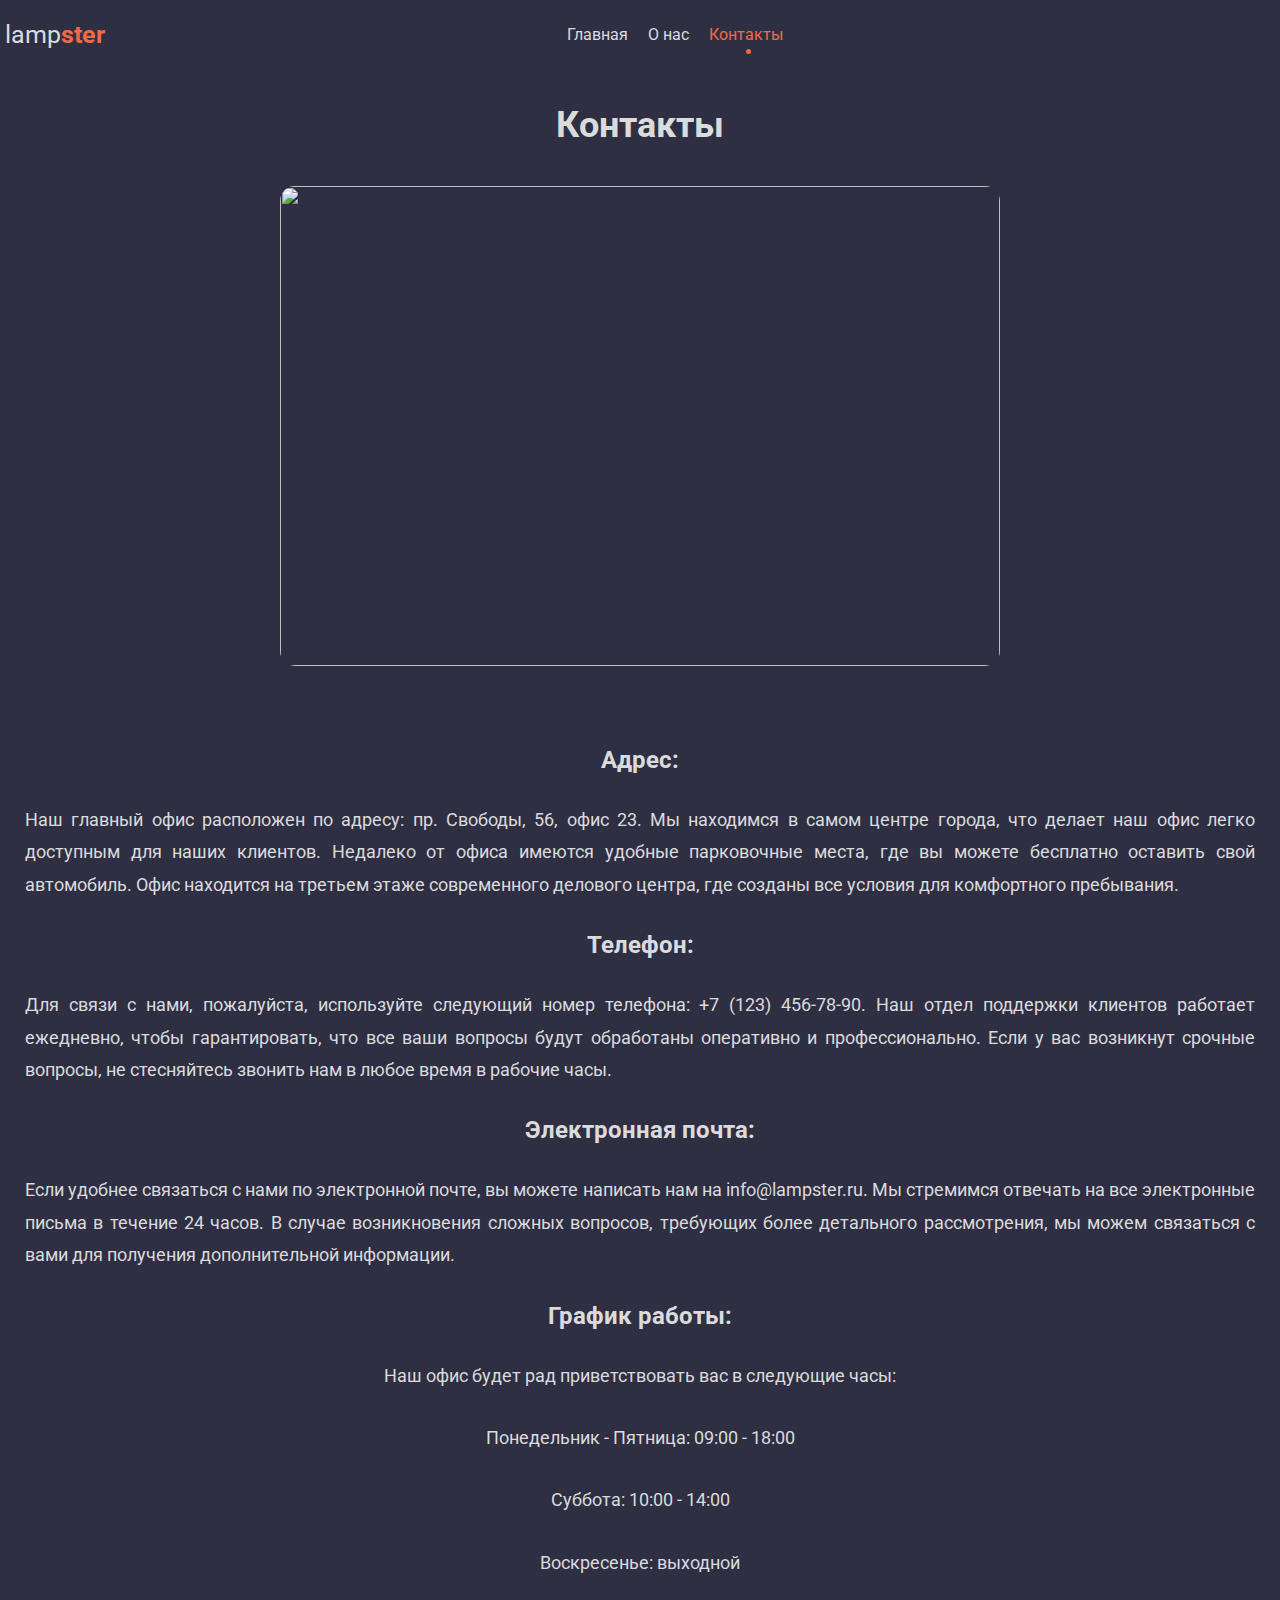
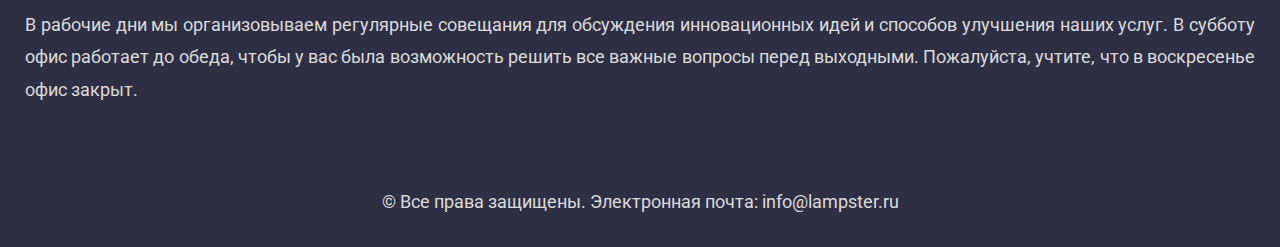
==== public/client/contacts.html @ 21896464 "Project finished" ====
<!DOCTYPE html>
<html lang="en">
  <head>
    <meta charset="UTF-8" />
    <meta name="viewport" content="width=device-width, initial-scale=1.0" />
    <link
      rel="stylesheet"
      href="https://cdnjs.cloudflare.com/ajax/libs/font-awesome/6.4.2/css/all.min.css"
      integrity="sha512-z3gLpd7yknf1YoNbCzqRKc4qyor8gaKU1qmn+CShxbuBusANI9QpRohGBreCFkKxLhei6S9CQXFEbbKuqLg0DA=="
      crossorigin="anonymous"
      referrerpolicy="no-referrer"
    />
    <link rel="preconnect" href="https://fonts.googleapis.com" />
    <link rel="preconnect" href="https://fonts.gstatic.com" crossorigin />
    <link href="https://fonts.googleapis.com/css2?family=PT+Mono&family=Roboto:wght@300;400&display=swap" rel="stylesheet" />
    <link rel="stylesheet" href="./src/css/style.css" />
    <title>lampster - Контакты</title>
  </head>

  <body>
    <div class="container">
      <header class="header">
        <a href="#" class="logo">
          <i class="fa-solid fa-fire-flame-curved logo__ico logo__ico--margin-none"></i>
          <span class="logo__text-master">lamp<span class="logo__text-primary">ster</span> </span>
        </a>
        <ul class="menu">
          <li class="menu__item"><a href="/" class="menu__link">Главная</a></li>
          <li class="menu__item"><a href="/about" class="menu__link">О нас</a></li>
          <li class="menu__item"><a href="/contacts" class="menu__link menu__link--active">Контакты</a></li>
        </ul>
        <div class="social">
          <a href="https://vk.com/feed" class="social__link">
            <i class="fa-brands fa-vk fa-2xl" style="color: #dbdbdb"></i>
          </a>
          <a href="https://www.instagram.com/" class="social__link">
            <i class="fa-brands fa-instagram fa-2xl" style="color: #dbdbdb"></i>
          </a>
          <a href="https://www.youtube.com/" class="social__link">
            <i class="fa-brands fa-youtube fa-2xl" style="color: #dbdbdb"></i>
          </a>
        </div>
      </header>
    </div>

    <div class="container contacts__container">
      <h2 class="title">Контакты</h2>

      <div class="img__wrapper">
        <img
          src="https://images.unsplash.com/photo-1499159058454-75067059248a?q=80&w=2971&auto=format&fit=crop&ixlib=rb-4.0.3&ixid=M3wxMjA3fDB8MHxwaG90by1wYWdlfHx8fGVufDB8fHx8fA%3D%3D"
          alt=""
          class="img"
        />
      </div>

      <div class="contacts__info">
        <p class="contacts__text"></p>
        <h3 class="contacts__title">Адрес:</h3>
        <p class="contacts__text">
          Наш главный офис расположен по адресу: пр. Свободы, 56, офис 23. Мы находимся в самом центре города, что делает наш офис легко
          доступным для наших клиентов. Недалеко от офиса имеются удобные парковочные места, где вы можете бесплатно оставить свой
          автомобиль. Офис находится на третьем этаже современного делового центра, где созданы все условия для комфортного пребывания.
        </p>

        <h3 class="contacts__title">Телефон:</h3>
        <p class="contacts__text">
          Для связи с нами, пожалуйста, используйте следующий номер телефона: +7 (123) 456-78-90. Наш отдел поддержки клиентов работает
          ежедневно, чтобы гарантировать, что все ваши вопросы будут обработаны оперативно и профессионально. Если у вас возникнут срочные
          вопросы, не стесняйтесь звонить нам в любое время в рабочие часы.
        </p>
        <h3 class="contacts__title">Электронная почта:</h3>
        <p class="contacts__text">
          Если удобнее связаться с нами по электронной почте, вы можете написать нам на info@lampster.ru. Мы стремимся отвечать на все
          электронные письма в течение 24 часов. В случае возникновения сложных вопросов, требующих более детального рассмотрения, мы можем
          связаться с вами для получения дополнительной информации.
        </p>
        <h3 class="contacts__title">График работы:</h3>
        <p class="contacts__text contacts__text-info">Наш офис будет рад приветствовать вас в следующие часы:</p>
        <p class="contacts__text contacts__text-info">Понедельник - Пятница: 09:00 - 18:00</p>
        <p class="contacts__text contacts__text-info">Суббота: 10:00 - 14:00</p>
        <p class="contacts__text contacts__text-info">Воскресенье: выходной</p>
        <p class="contacts__text">
          В рабочие дни мы организовываем регулярные совещания для обсуждения инновационных идей и способов улучшения наших услуг. В субботу
          офис работает до обеда, чтобы у вас была возможность решить все важные вопросы перед выходными. Пожалуйста, учтите, что в
          воскресенье офис закрыт.
        </p>
      </div>
    </div>

    <div class="container">
      <div class="footer"><span class="footer__copyright"> &copy; Все права защищены. Электронная почта: info@lampster.ru </span></div>
    </div>
  </body>
</html>
---- public/client/src/css/style.css ----
* {
  margin: 0;
  padding: 0;
  box-sizing: border-box;
}

h1,
h2,
h3,
h4,
h5,
h6 {
  margin-bottom: 10px;
}

body {
  font-family: "Roboto", sans-serif;
  background-color: #2f2f44;
}

a {
  text-decoration: none;
  color: #dbdbdb;
}

ul {
  list-style-type: none;
}

img {
  max-width: 100%;
}

.container {
  max-width: 1280px;
  margin: 0 auto;
  margin-bottom: 15px;
  padding: 0 5px;
}

.header {
  display: flex;
  justify-content: space-between;
  align-items: center;
  padding: 20px 0;
}

.header__control {
  display: flex;
}

.header__control-btn {
  margin-right: 10px;
}

.btn--search {
  font-size: 20px;
  color: #fff;
}

.mini-search {
  position: relative;
  width: 100%;
  height: 100%;
  display: flex;
  justify-content: center;
  align-items: center;
}

.mini-search__form-wrapper {
  position: absolute;
  top: 45px;
  right: 9px;
  background-color: #0f0c2b;
  padding: 20px 10px;
  color: #000;
  border-top: 1px solid #f1741a;
  opacity: 0;
  visibility: hidden;
  transition: opacity 0.3s;
}

.mini-search__form-wrapper--active {
  opacity: 1;
  visibility: visible;
}

.mini-search__form-wrapper:after {
  content: "";
  position: absolute;
  top: -10px;
  right: 5px;
  width: 0;
  height: 0;
  border-style: solid;
  border-width: 0 5px 10px 5px;
  border-color: transparent transparent #f1741a transparent;
}

.mini-search-form {
  padding: 0 10px;
}

.mini-search-form__field {
  width: 300px;
  color: #fff;
  background-color: transparent;
  border: 1px solid #f1741a;
  padding: 5px 10px;
  border-radius: 5px;
}

.mini-cart {
  display: flex;
  align-items: center;
  justify-content: space-between;
  position: relative;
  z-index: 999999;
}

.mini-cart i {
  cursor: pointer;
}

.mini-cart-wrapper {
  display: flex;
  align-items: center;
}

.mini-cart__calculates-wrapper {
  display: flex;
  flex-direction: column;
  margin-left: 10px;
  font-size: 13px;
  color: #fff;
}

.mini-cart__ico {
  font-size: 20px;
  color: #fff;
}

.mini-cart-list-wrapper {
  position: absolute;
  right: -70px;
  top: 45px;
  background-color: #0f0c2b;
  padding: 20px 10px;
  color: #000;
  border-top: 1px solid #f1741a;
  opacity: 0;
  visibility: hidden;
  transition: opacity 0.3s;
}

.mini-cart-list-wrapper.mini-cart-list-wrapper--active {
  opacity: 1;
  visibility: visible;
}

.mini-cart-list-wrapper:after {
  content: "";
  position: absolute;
  top: -10px;
  right: 5px;
  width: 0;
  height: 0;
  border-style: solid;
  border-width: 0 5px 10px 5px;
  border-color: transparent transparent #f1741a transparent;
}

.mini-cart-list-wrapper__title {
  color: #fff;
}

.mini-cart-list {
  width: 300px;
  max-height: 300px;
  overflow-y: auto;
  margin: 15px 0;
  padding-right: 5px;
}

.mini-cart-list::-webkit-scrollbar-track {
  -webkit-box-shadow: inset 0 0 6px rgba(0, 0, 0, 0.3);
  border-radius: 10px;
  background-color: #f5f5f5;
}

.mini-cart-list::-webkit-scrollbar {
  width: 7px;
  background-color: #f5f5f5;
}

.mini-cart-list::-webkit-scrollbar-thumb {
  border-radius: 10px;
  -webkit-box-shadow: inset 0 0 6px rgba(0, 0, 0, 0.3);
  background-color: #555;
}

.mini-cart-list .mini-product:last-child {
  margin-bottom: 0;
  padding-bottom: 0;
  border-bottom: 0;
}

.mini-product {
  display: flex;
  justify-content: space-between;
  align-items: center;
  color: #7e7e7e;
  padding-bottom: 15px;
  margin-bottom: 10px;
  border-bottom: 1px solid #f56a43;
}

.mini-product__img-wrapper {
  min-width: 80px;
  height: 80px;
}

.mini-product__img {
  width: 100%;
  height: 100%;
  object-fit: cover;
}

.mini-product__content {
  width: 100%;
  margin: 0 10px;
}

.mini-product__count {
  color: #fff;
  font-size: 14px;
}

.btn--delete {
  color: #f1741a;
}

.logo {
  font-size: 25px;
}

.logo__ico {
  color: #f56a43;
  margin-right: 6px;
}

.logo__text-primary {
  font-weight: bold;
  color: #f56a43;
}

.menu {
  display: flex;
}

.menu__item {
  margin: 0 10px;
}

.menu__link {
  position: relative;
}

.menu__link--active {
  color: #f56a43;
}

.menu__link--active::after {
  content: "";
  position: absolute;
  left: 50%;
  bottom: -10px;
  width: 5px;
  height: 5px;
  border-radius: 50%;
  background-color: #f56a43;
}

.product-filter {
  min-height: 100px;
  border: 1px solid #0f0c2b;
  padding: 15px;
  margin-bottom: 25px;
}

.products-list {
  display: flex;
  justify-content: center;
  flex-wrap: wrap;
  margin-bottom: 50px;
}

.product {
  position: relative;
  min-width: 290px;
  max-width: 290px;
  margin: 10px;
  border-radius: 15px;
  box-shadow: 0px 2px 3px rgba(0, 0, 0, 0.3);
  background-color: #0f0c2b;
  overflow: hidden;
}

.product__favorite {
  position: absolute;
  content: "";
  top: 15px;
  right: 15px;
  color: #0f0c2b;
  cursor: pointer;
  background-color: rgba(255, 255, 255, 0.3);
  padding: 5px;
  border-radius: 5px;
}

.product__more {
  position: absolute;
  content: "";
  top: 15px;
  left: 15px;
  color: #0f0c2b;
  cursor: pointer;
  background-color: rgba(255, 255, 255, 0.3);
  padding: 5px;
  border-radius: 5px;
}

.product__img-wrapper {
  display: flex;
  justify-content: center;
  align-items: center;
  height: 370px;
  background: #659999;
  transition: all 0.4s;
  cursor: pointer;
}

.product__img-wrapper--light-14 {
  box-shadow: 0px 5px 23px #f7a31c;
  background: linear-gradient(0deg, #faa467, #659999);
}
.product__img-wrapper--light-24 {
  box-shadow: 0px 10px 23px #f7a31c;
  background: linear-gradient(0deg, #fa9851, #659999);
}
.product__img-wrapper--light-34 {
  box-shadow: 0px 15px 23px #f7a31c;
  background: linear-gradient(0deg, #fc8c3c, #659999);
}
.product__img-wrapper--light-44 {
  box-shadow: 0px 20px 23px #f7a31c;
  background: linear-gradient(0deg, #fa7f27, #659999);
}
.product__img-wrapper--light-54 {
  box-shadow: 0px 25px 23px #f7a31c;
  background: linear-gradient(0deg, #f1741a, #659999);
}

.product__img {
  display: inline-block;
  width: 100%;
  height: 100%;
  object-fit: cover;
}

.product__content {
  display: flex;
  flex-direction: column;
  justify-content: space-between;
  height: calc(100% - 370px);
  padding: 15px;
  color: #fff;
}

.product__title {
  color: #7e7e7e;
  font-size: 17px;
  line-height: 20px;
  margin-bottom: 10px;
}

.product__title-marker {
  background-color: #f56a43;
  color: #fff;
}

.product__choice-wrapper {
  margin: 10px 0;
}

.product__description {
  margin-bottom: 15px;
  color: #7e7e7e;
  font-size: 13px;
  line-height: 18px;
}

.choice {
  display: flex;
  margin-bottom: 10px;
}

.choice__btn {
  display: inline-flex;
  justify-content: space-around;
  align-items: center;
  cursor: pointer;
  background-color: #bfbae7;
  border-radius: 5px;
  font-size: 18px;
  font-weight: bold;
  min-width: 100px;
  padding: 5px 10px;
}

.choice__list {
  display: flex;
  align-items: center;
  margin-left: 10px;
  max-width: 80%;
  height: 64px;
  overflow-x: auto;
  overflow-y: hidden;
  padding-bottom: 10px;
  visibility: hidden;
  opacity: 0;
  transform: translateX(-10px);
  transition: all 0.3s;
}

.choice__list--active {
  visibility: visible;
  opacity: 1;
  transform: translateX(0px);
}

.choice__list::-webkit-scrollbar {
  height: 7px;
  background-color: transparent;
}

.choice__list::-webkit-scrollbar-thumb {
  border-radius: 7px;
  border: 5px solid #f56a43;
}

.choice-item {
  display: flex;
  justify-content: center;
  align-items: center;
  max-width: 100px;
  height: 45px;
  background-color: #282449;
  border-radius: 5px;
  margin: 0px 5px;
  padding: 0 10px;
  cursor: pointer;
  font-size: 14px;
  transition: all 0.2s;
}

.choice-item:hover {
  box-shadow: 0px -2px 0px rgba(255, 255, 255, 0.3);
  transform: translateY(4px) scale(0.85);
}

.choice-item--active {
  outline: 2px solid #f56a43;
}

.product__btn {
  text-align: center;
}

.btn {
  cursor: pointer;
  border: 0px;
  background-color: transparent;
}

.btn--buy {
  display: inline-block;
  background-color: #f56a43;
  border-radius: 10px;
  padding: 10px 20px;
  color: #fff;
  text-align: center;
}

.btn--order {
  display: inline-block;
  background-color: #f56a43;
  border-radius: 10px;
  padding: 10px 20px;
  color: #fff;
  text-align: center;
}

.btn--continue {
  display: inline-block;
  background-color: #8b8b8b;
  border-radius: 10px;
  padding: 10px 20px;
  color: #fff;
  text-align: center;
}

.popup {
  position: fixed;
  top: 0;
  left: 0;
  width: 100%;
  height: 100%;
  z-index: 100;
  visibility: hidden;
  opacity: 0;
  transition: all 0.3s;
}

.popup--active {
  visibility: visible;
  opacity: 1;
}

.popup__wrapper {
  display: flex;
  justify-content: center;
  align-items: center;
  width: 100%;
  height: 100%;
  background-color: rgba(0, 0, 0, 0.6);
}

.popup__container {
  position: relative;
  width: 100%;
  max-width: 500px;
  background-color: #fff;
  border-radius: 10px;
  padding: 15px;
}

.popup.popup--active .popup__container {
  animation: popupAnimation 0.5s;
}

@keyframes popupAnimation {
  from {
    transform: translateY(-20px);
  }
  to {
    transform: translateY(0px);
  }
}

.popup__btn {
  display: flex;
  justify-content: center;
  align-items: center;
  position: absolute;
  top: -45px;
  right: 0px;
  width: 30px;
  height: 30px;
  background-color: rgba(0, 0, 0, 0.4);
  color: #fff;
  border-radius: 5px;
}

.popup__control-wrapper {
  display: flex;
  justify-content: center;
  width: 100%;
  margin-top: 15px;
}

.popup__btn-container {
  margin: 0 5px;
}

.popup__info-block {
  display: flex;
  align-items: center;
  justify-content: center;
  flex-wrap: wrap;
  gap: 15px;
}

.popup__info {
  display: flex;
  align-items: center;
  gap: 8px;
  padding: 7px 15px;
  background-color: #ededed;
  border-radius: 8px;
  width: 100%;
  max-width: 200px;
  min-height: 75px;
}

.popup__items {
  display: flex;
  flex-direction: column;
}

.popup__item-desc {
  font-weight: 700;
}

.popup__item-text {
  font-size: 12px;
  color: #b7b7b7;
}

.properties-list {
  display: flex;
  flex-flow: row wrap;
}

.properties-list__item {
  display: flex;
  justify-content: space-between;
  align-items: center;
  padding: 20px 30px;
  margin: 7px;
  background-color: #f3f3f3;
  border-radius: 20px;
}

.properties-list__content {
  width: 90%;
  display: flex;
  flex-direction: column;
  margin-left: 8px;
}

.properties-list__text {
  font-size: 16px;
  font-weight: bold;
}

.properties-list__value {
  font-size: 14px;
  color: #888888;
}

.filter {
  display: flex;
  flex-wrap: wrap;
  margin-bottom: 25px;
}

.filter-group {
  width: calc(25% - 10px);
  margin: 0 5px;
  margin-top: 20px;
}

.filter-group:first-child {
  margin-left: 0;
  width: calc(25% - 5px);
}

.filter-group:last-child {
  margin-right: 0;
  width: calc(25% - 5px);
}

.filter-group__title {
  display: inline-block;
  margin-bottom: 10px;
  color: #fff;
}

.filter-group__field-holder {
  display: flex;
  justify-content: space-between;
}

.form-control-label {
  display: inline-block;
  margin-bottom: 5px;
  color: #a3a3a3;
}

.form-control-field {
  width: 100%;
  color: #fff;
  background-color: transparent;
  border: 1px solid #f1741a;
  padding: 5px 10px;
  border-radius: 5px;
}

.filter-field-group {
  margin-right: 5px;
}

.filter-field-group:last-child {
  margin-right: 0;
}

.form-control-select {
  width: 100%;
  color: #fff;
  background-color: transparent;
  border: 1px solid #f1741a;
  padding: 5px 10px;
  border-radius: 5px;
}

.form-control-select option {
  background-color: #0f0c2b;
}

.order-form {
  display: flex;
  align-items: center;
  justify-content: center;
  flex-direction: column;
  padding: 0 50px;
  height: 100%;
  text-align: center;
}

.order-title {
  margin-top: 20px;
  margin-bottom: 25px;
}

.order-input {
  background-color: #eee;
  border: none;
  padding: 12px 15px;
  margin: 8px 0;
  width: 100%;
  border-radius: 5px;
}

.btn--auth {
  border-radius: 10px;
  border: none;
  background-color: #f56a43;
  color: #ffffff;
  font-size: 12px;
  font-weight: bold;
  padding: 12px 45px;
  letter-spacing: 1px;
  text-transform: uppercase;
  transition: transform 80ms ease-in;
  cursor: pointer;
  margin-top: 25px;
  margin-bottom: 20px;
}

.footer {
  padding: 20px 0;
}

.footer__copyright {
  display: flex;
  justify-content: center;
  align-items: center;
  color: #dbdbdb;
  font-size: 18px;
}

.social {
  display: flex;
  gap: 15px;
}

.about__container {
  display: flex;
  flex-direction: column;
  justify-content: center;
  align-items: center;
}

.title {
  display: flex;
  align-items: center;
  justify-content: center;
  font-size: 24px;
  color: #dbdbdb;
  margin: 20px 0 40px 0;
}

.description {
  padding: 20px;
}

.description__text {
  color: #dbdbdb;
  margin-bottom: 20px;
  line-height: 1.8;
  font-size: 18px;
  text-align: justify;
}

.img__wrapper {
  width: 720px;
  height: 480px;
  margin-bottom: 30px;
}

.img {
  width: 100%;
  height: 100%;
  object-fit: contain;
  border-radius: 15px;
}

.title {
  display: flex;
  align-items: center;
  justify-content: center;
  font-size: 36px;
  color: #dbdbdb;
  margin: 20px 0 40px 0;
}

.contacts__container {
  display: flex;
  flex-direction: column;
  justify-content: center;
  align-items: center;
}

.contacts__title {
  color: #dbdbdb;
  font-size: 24px;
  margin-bottom: 30px;
}

.contacts__text {
  color: #dbdbdb;
  margin-bottom: 20px;
  line-height: 1.8;
  font-size: 18px;
  text-align: justify;
  margin-bottom: 30px;
}

.contacts__text-info {
  text-align: left;
}

.contacts__info {
  display: flex;
  flex-direction: column;
  align-items: center;
  border-radius: 10px;
  padding: 20px;
}

.logo__ico--margin-none {
  margin: 0;
}
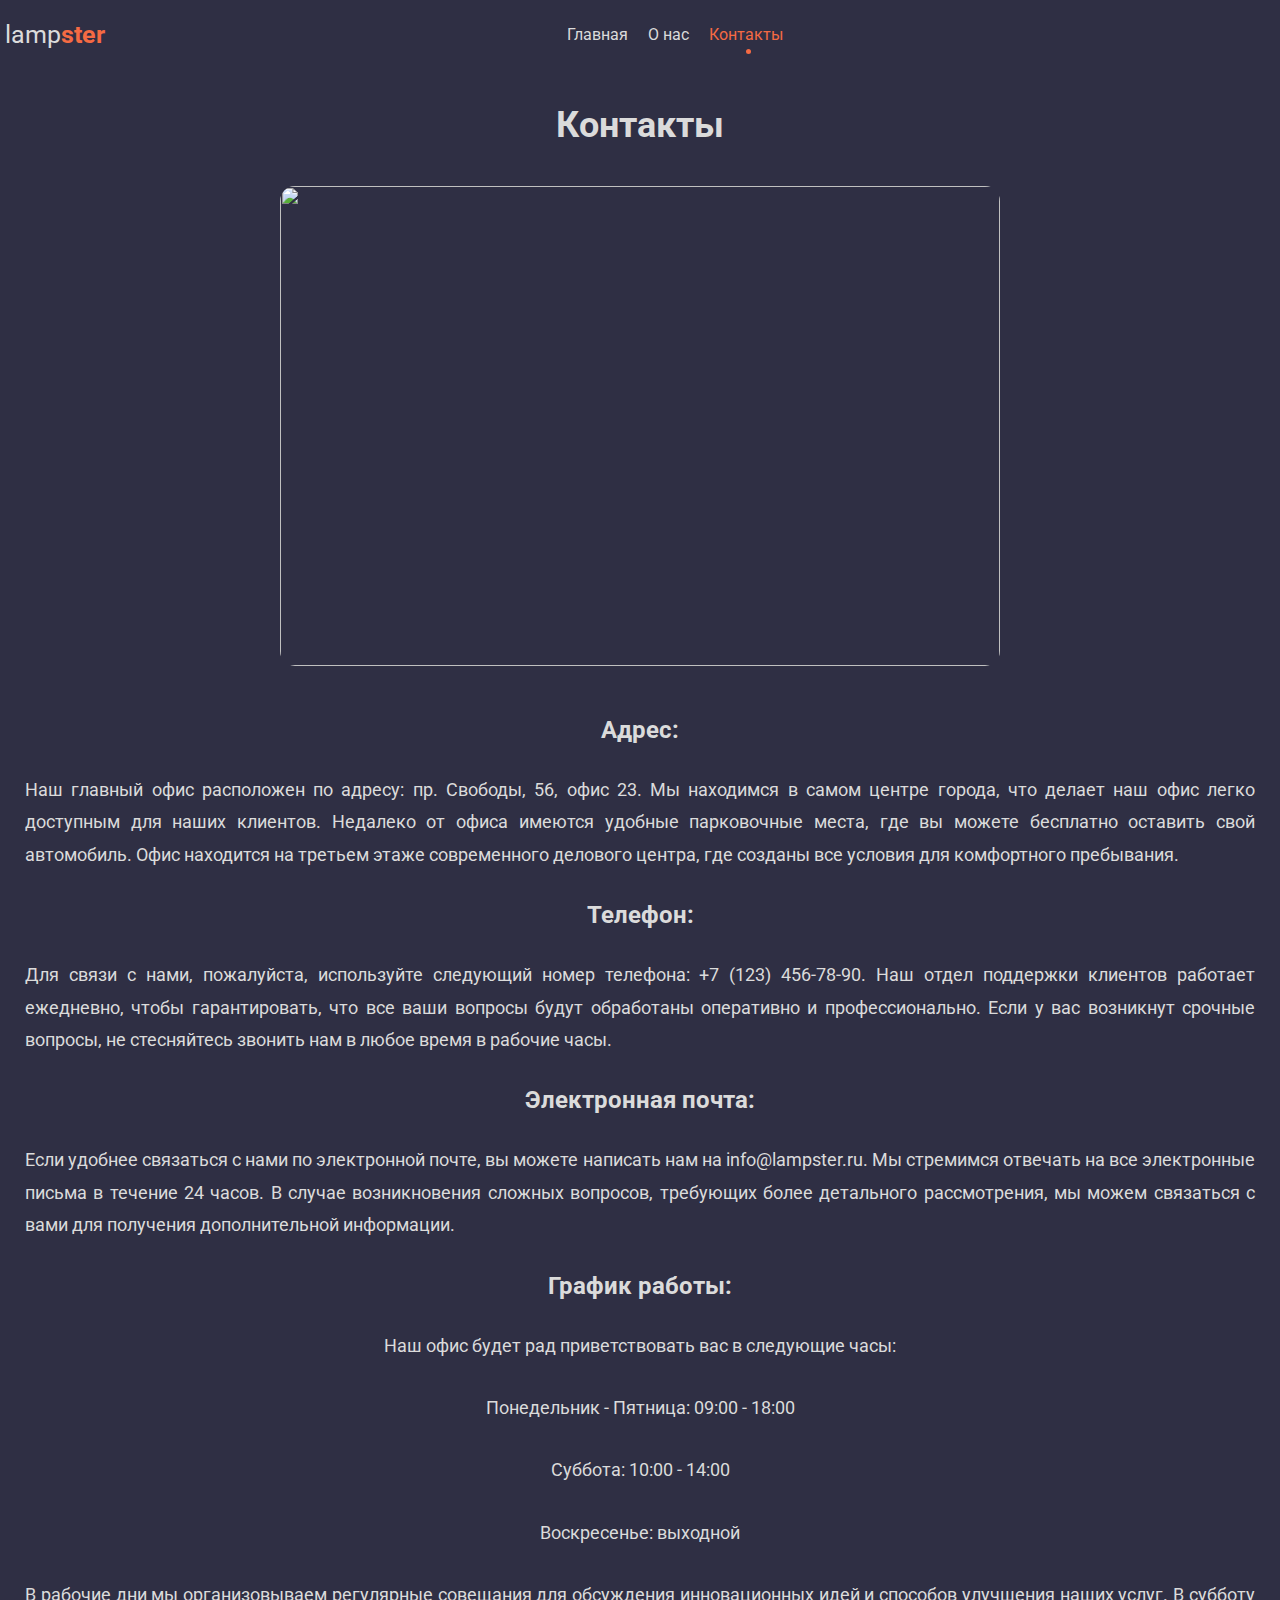
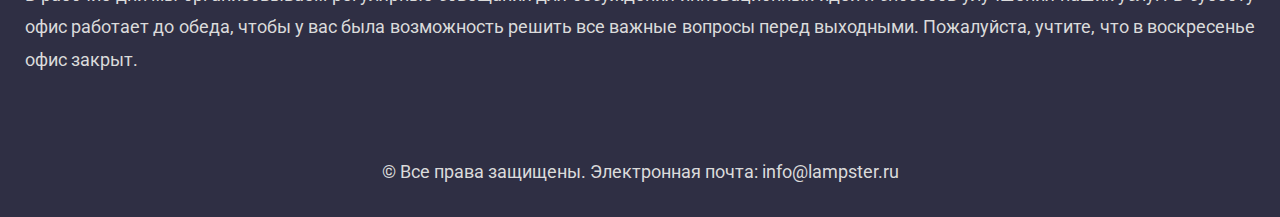
==== commit 5a6e66c9: "Update contacts.html" ====
--- a/public/client/contacts.html
+++ b/public/client/contacts.html
@@ -55,7 +55,6 @@
       </div>
 
       <div class="contacts__info">
-        <p class="contacts__text"></p>
         <h3 class="contacts__title">Адрес:</h3>
         <p class="contacts__text">
           Наш главный офис расположен по адресу: пр. Свободы, 56, офис 23. Мы находимся в самом центре города, что делает наш офис легко
